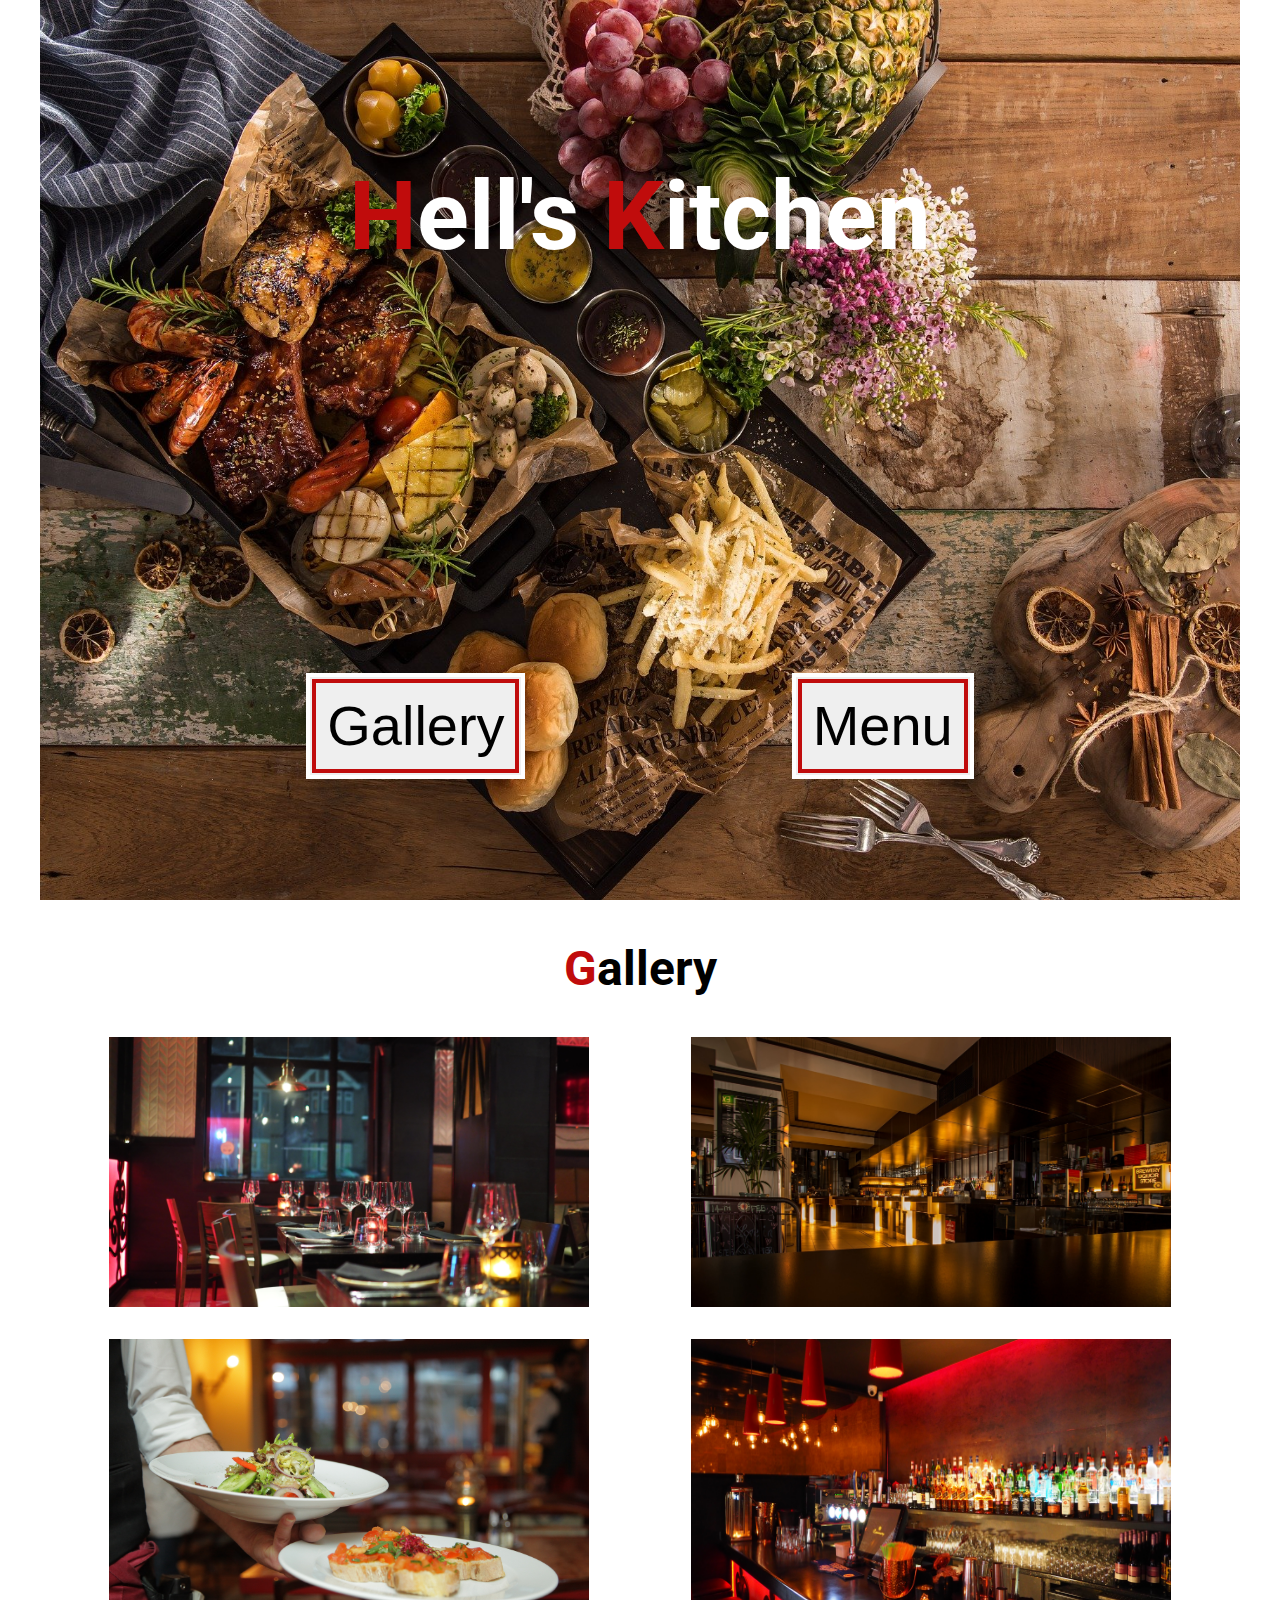
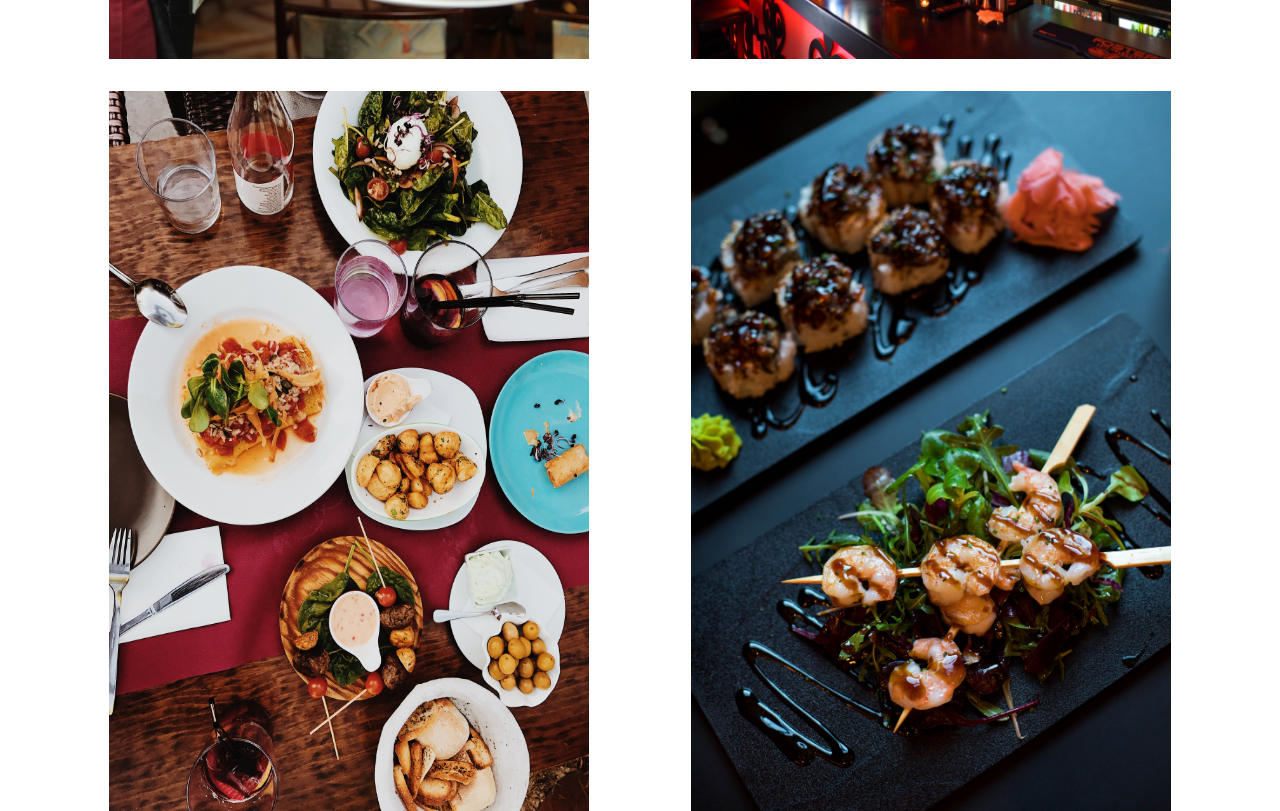
==== index.html @ 6d45c977 "new project page" ====
<!DOCTYPE html>
<html lang="en">
<head>
    <meta charset="UTF-8">
    <meta http-equiv="X-UA-Compatible" content="IE=edge">
    <meta name="viewport" content="width=device-width, initial-scale=1.0">
    <title>Restaurant</title>
    <link rel="stylesheet" href="./styles.css">
    <link rel="preconnect" href="https://fonts.googleapis.com">
    <link rel="preconnect" href="https://fonts.gstatic.com" crossorigin>
    <link href="https://fonts.googleapis.com/css2?family=Roboto:wght@500&display=swap" rel="stylesheet">
    
</head>
<body>
    <div class="hero">
        <div class="he-container">
            <div class="he-con-na"><h1><span>H</span>ell's <span>K</span>itchen</h1></div>
            <!-- <div class="he-con-bu">
            <button type="submit">Welcome
            </div> -->
            <div class="he-con-buttons">
                <div class="he-con-bu-one">
                    <button value="Submit" class="btn1" >Gallery 
                </div>
                <div class="he-con-bu-two">
                    <button type="submit">Menu
                </div>
            </div>
        </div>
    </div>

    <div class="gallery" id="gallery">
        <div class="gal-gal"><h2><span>G</span>allery</h2></div>
        <div class="gal-img">
            <img src="./res1.jpg" alt="">
            <img src="./res2.jpg" alt="">
            <img src="./res3.jpg" alt="">
            <img src="./res5.jpg" alt="">
            <!-- <img src="./res6.jpg" alt=""> -->
            <img src="./res7.jpg" alt="">
            <img src="./res8.jpg" alt="">
        </div>
    </div>

    <script type="text/javascript" src="./script.js"></script>
</body>
---- styles.css ----
body{
    font-family: 'Roboto', sans-serif;
    max-width: 1200px;
    margin: 0 auto;
}


.hero{
    background-image: url(./res4.jpg);
    background-size: cover;
    height: 100vh;
    text-align: center;
    margin-bottom: 2em;
}
.he-con-na{
    font-size: 3rem;
    color: white;
    padding-top: 2em;
}
span{
    color: rgb(192, 12, 12) ;
}
.he-con-buttons{
    display: flex;
    justify-content: space-evenly;
}
button{
    font-size: 3.5em;
    padding: .3em;
    border: 4px solid white;
    outline: 4px solid rgb(192, 12, 12);
    outline-offset: -10px;
    margin-top: 1em;
}
button:hover{
    background-color: rgb(192, 12, 12);
    color: white;
    transition: .5s;
}
.gal-gal{
    text-align: center;
    font-size: 2rem;
}
.gal-img{
    display: flex;
    flex-wrap: wrap;
    justify-content: space-evenly;
    gap: 2em;
}
img{
   width: 40%;
}

/* // Small devices (landscape phones, 576px and up) */
@media (max-width: 576px) {
    .gal-img{
        display: flex;
        flex-direction: column;
        gap: 2em;
    }
    img{
        margin: 0 auto;
    }
    button{
        font-size: 2.5em;
        padding: .2em;
        border: 4px solid white;
        outline: 4px solid rgb(192, 12, 12);
        outline-offset: -10px;
        margin-top: .5em;
    }
    .he-con-buttons{
        display: flex;
        flex-direction:column;
    }
 }

/* // Medium devices (tablets, 768px and up)*/
@media (min-width: 768px) {
    button{
        margin-top: 6em;
    } 
}

/* // Large devices (desktops, 992px and up) */
/* @media (min-width: 992px) { ... } */
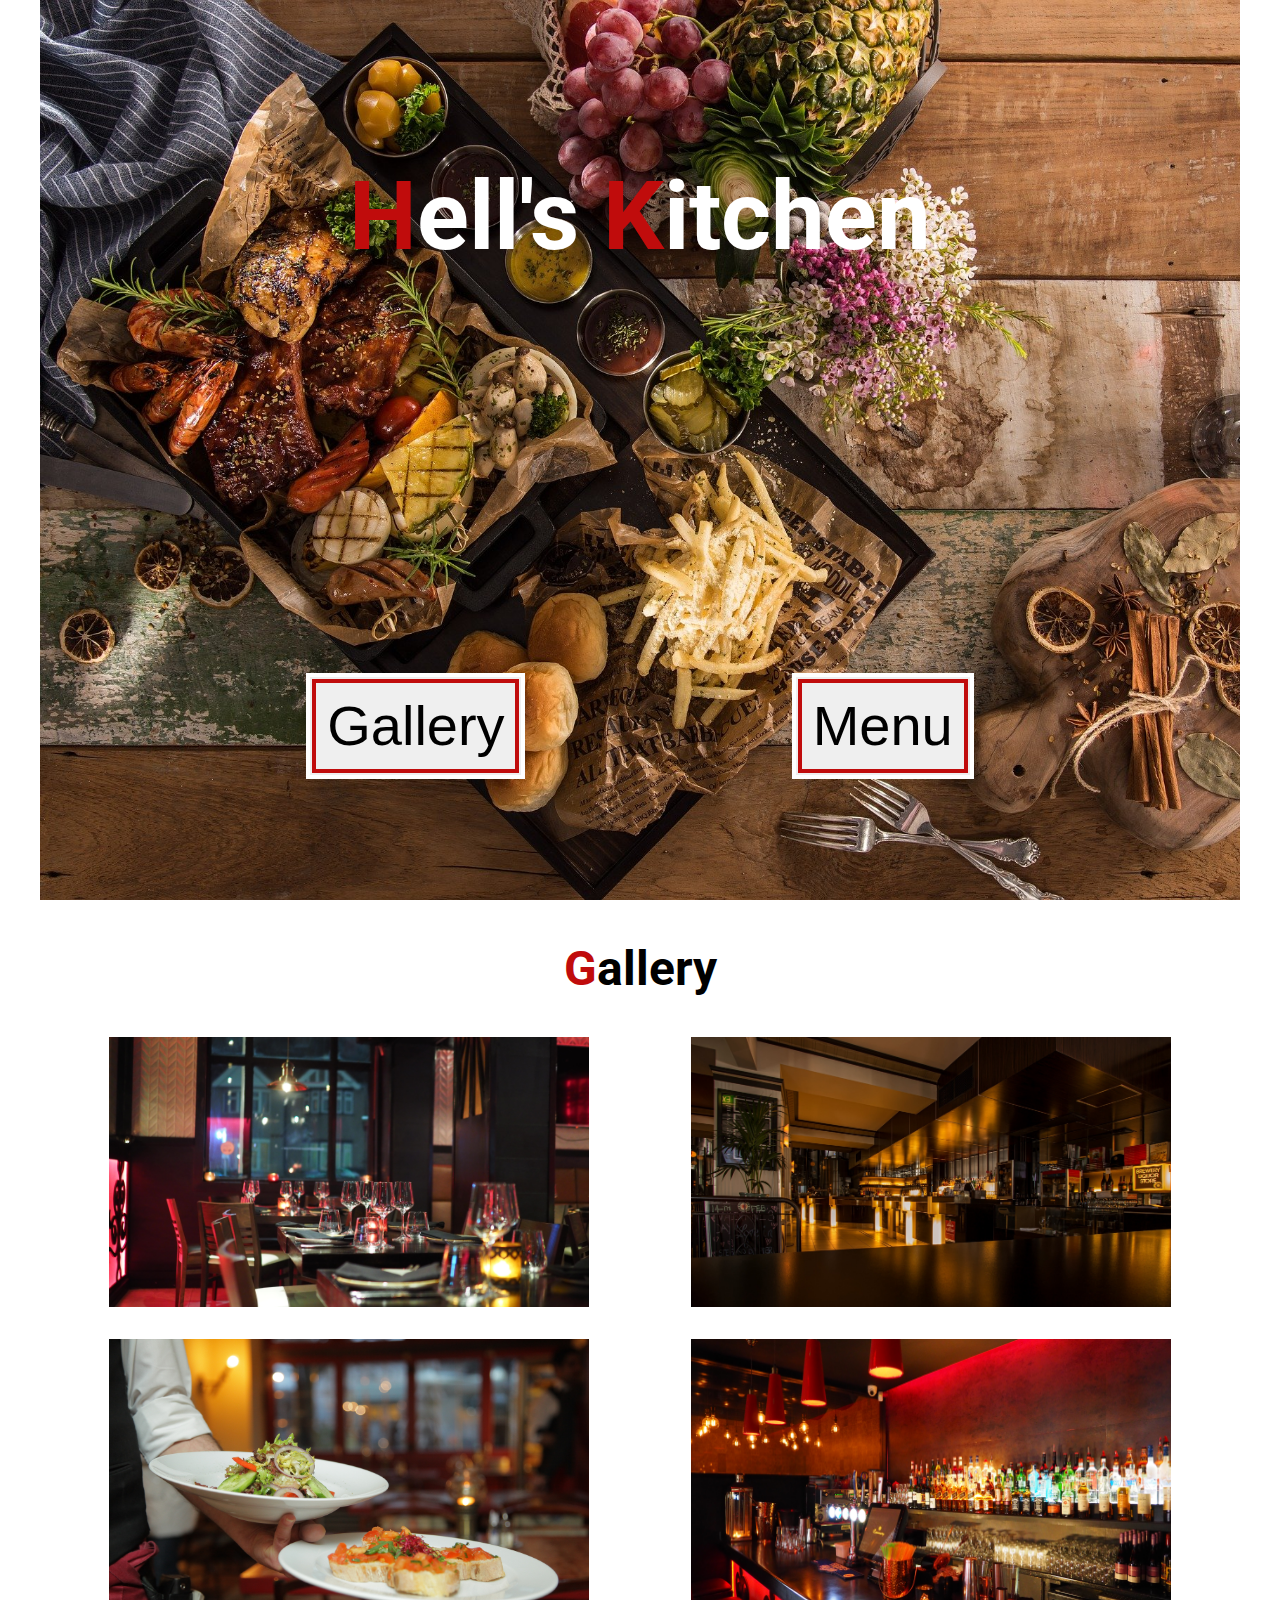
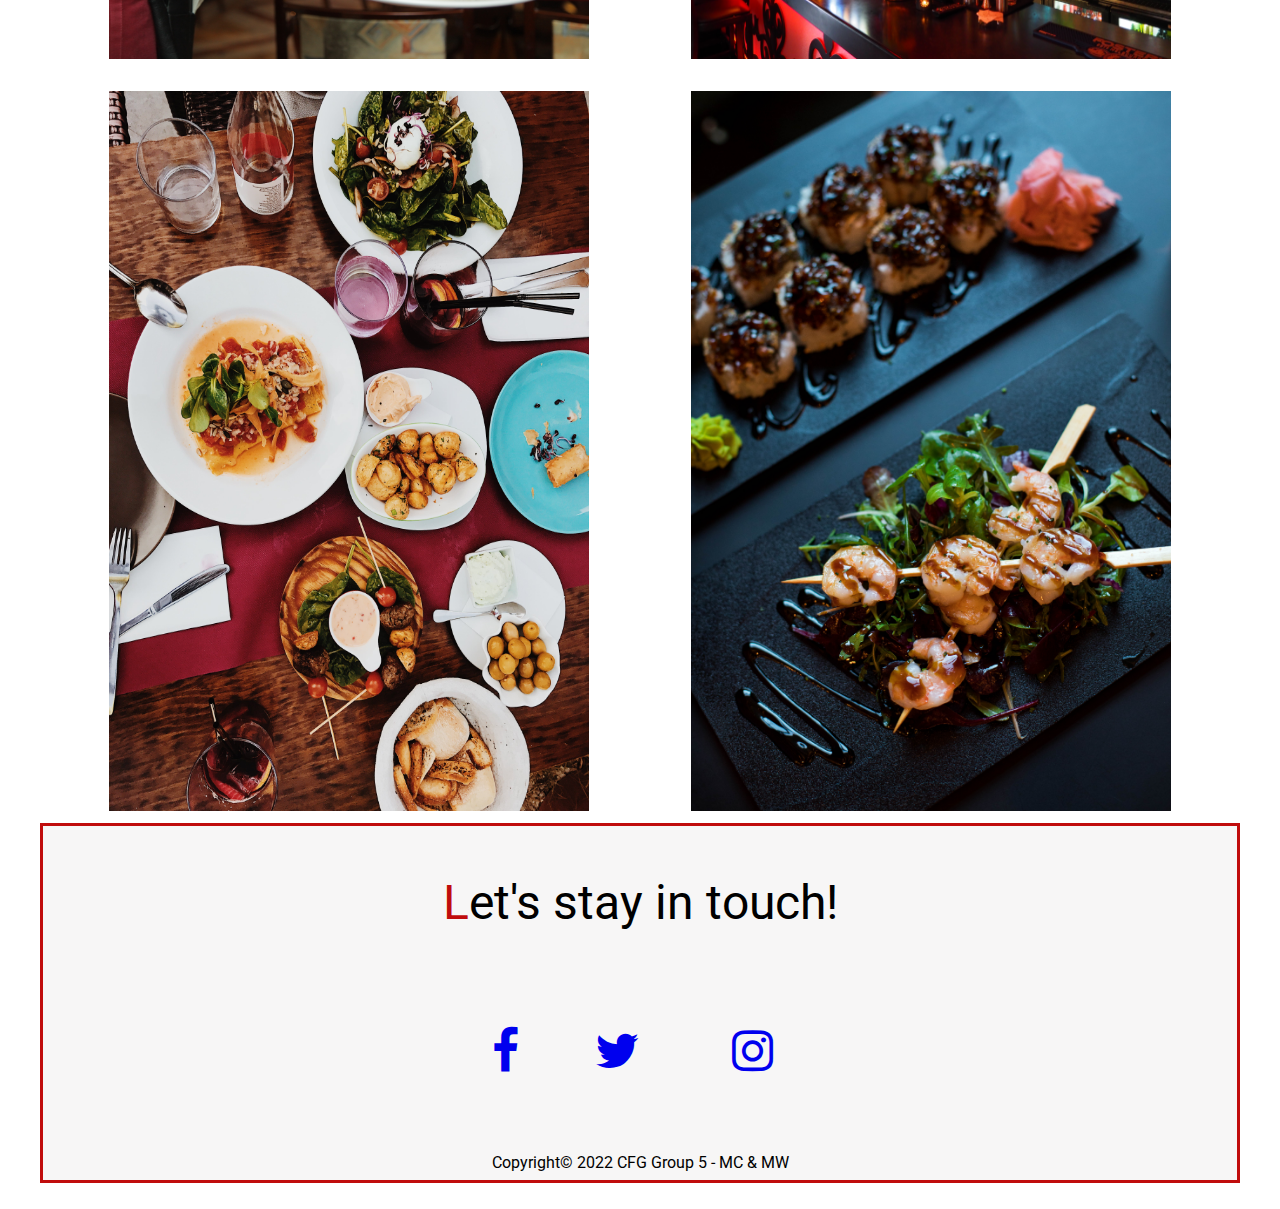
==== commit 10122740: "add second pages" ====
--- a/index.html
+++ b/index.html
@@ -9,8 +9,10 @@
     <link rel="preconnect" href="https://fonts.googleapis.com">
     <link rel="preconnect" href="https://fonts.gstatic.com" crossorigin>
     <link href="https://fonts.googleapis.com/css2?family=Roboto:wght@500&display=swap" rel="stylesheet">
+    <link rel="stylesheet" href="https://cdnjs.cloudflare.com/ajax/libs/font-awesome/4.7.0/css/font-awesome.min.css">
     
 </head>
+
 <body>
     <div class="hero">
         <div class="he-container">
@@ -20,10 +22,10 @@
             </div> -->
             <div class="he-con-buttons">
                 <div class="he-con-bu-one">
-                    <button value="Submit" class="btn1" >Gallery 
+                    <button type="submit" class="btn1" >Gallery 
                 </div>
                 <div class="he-con-bu-two">
-                    <button type="submit">Menu
+                    <button type="submit" class="btn2">Menu
                 </div>
             </div>
         </div>
@@ -36,11 +38,19 @@
             <img src="./res2.jpg" alt="">
             <img src="./res3.jpg" alt="">
             <img src="./res5.jpg" alt="">
-            <!-- <img src="./res6.jpg" alt=""> -->
             <img src="./res7.jpg" alt="">
             <img src="./res8.jpg" alt="">
         </div>
     </div>
+<footer>
+        <p><span>L</span>et's stay in touch!</p>
+        <div class="icons">
+        <a href="https://www.facebook.com/" class="fa fa-facebook"></a>
+        <a href="https://twitter.com/" class="fa fa-twitter"></a>
+        <a href="https://www.instagram.com/?hl=en/" class="fa fa-instagram"></a>
+        </div>
+        <a >Copyright&copy 2022 CFG Group 5 - MC & MW</a>
+</footer>
 
     <script type="text/javascript" src="./script.js"></script>
 </body>
--- a/styles.css
+++ b/styles.css
@@ -51,6 +51,33 @@
    width: 40%;
 }
 
+footer{
+    color: black;
+    background-color:rgb(247, 246, 246);
+    border: 3px solid rgb(192, 12, 12);
+    margin: 1vw 0vw 2vw 0vw;
+    font-size: 3rem;
+    /* padding: 4vh; */
+    text-align: center;  
+}
+
+.fa-facebook{
+    text-decoration: none;
+    margin: 2rem;
+}
+.fa-twitter{
+    text-decoration: none;
+    margin: 2rem;
+}
+.fa-instagram{
+    text-decoration: none;
+    margin: 3rem;
+}
+
+footer a{
+    font-size: 1rem;
+    }
+
 /* // Small devices (landscape phones, 576px and up) */
 @media (max-width: 576px) {
     .gal-img{
@@ -58,9 +85,11 @@
         flex-direction: column;
         gap: 2em;
     }
+
     img{
         margin: 0 auto;
     }
+
     button{
         font-size: 2.5em;
         padding: .2em;
@@ -69,12 +98,39 @@
         outline-offset: -10px;
         margin-top: .5em;
     }
+
     .he-con-buttons{
         display: flex;
         flex-direction:column;
     }
- }
+    
+    footer{
+        color: black;
+        background-color:rgb(247, 246, 246);
+        border: 3px solid rgb(192, 12, 12);
+        font-size: 1rem;
+        text-align: center;  
+    }
+        
+    .fa-facebook{
+        text-decoration: none;
+        margin: .5rem;
+    }
+    .fa-twitter{
+        text-decoration: none;
+        margin: .5rem;
+    }
+    .fa-instagram{
+        text-decoration: none;
+        margin: .5rem;
+    }
+    
+    footer a{
+        font-size: 1rem;
+        }
+    }
 
+ 
 /* // Medium devices (tablets, 768px and up)*/
 @media (min-width: 768px) {
     button{
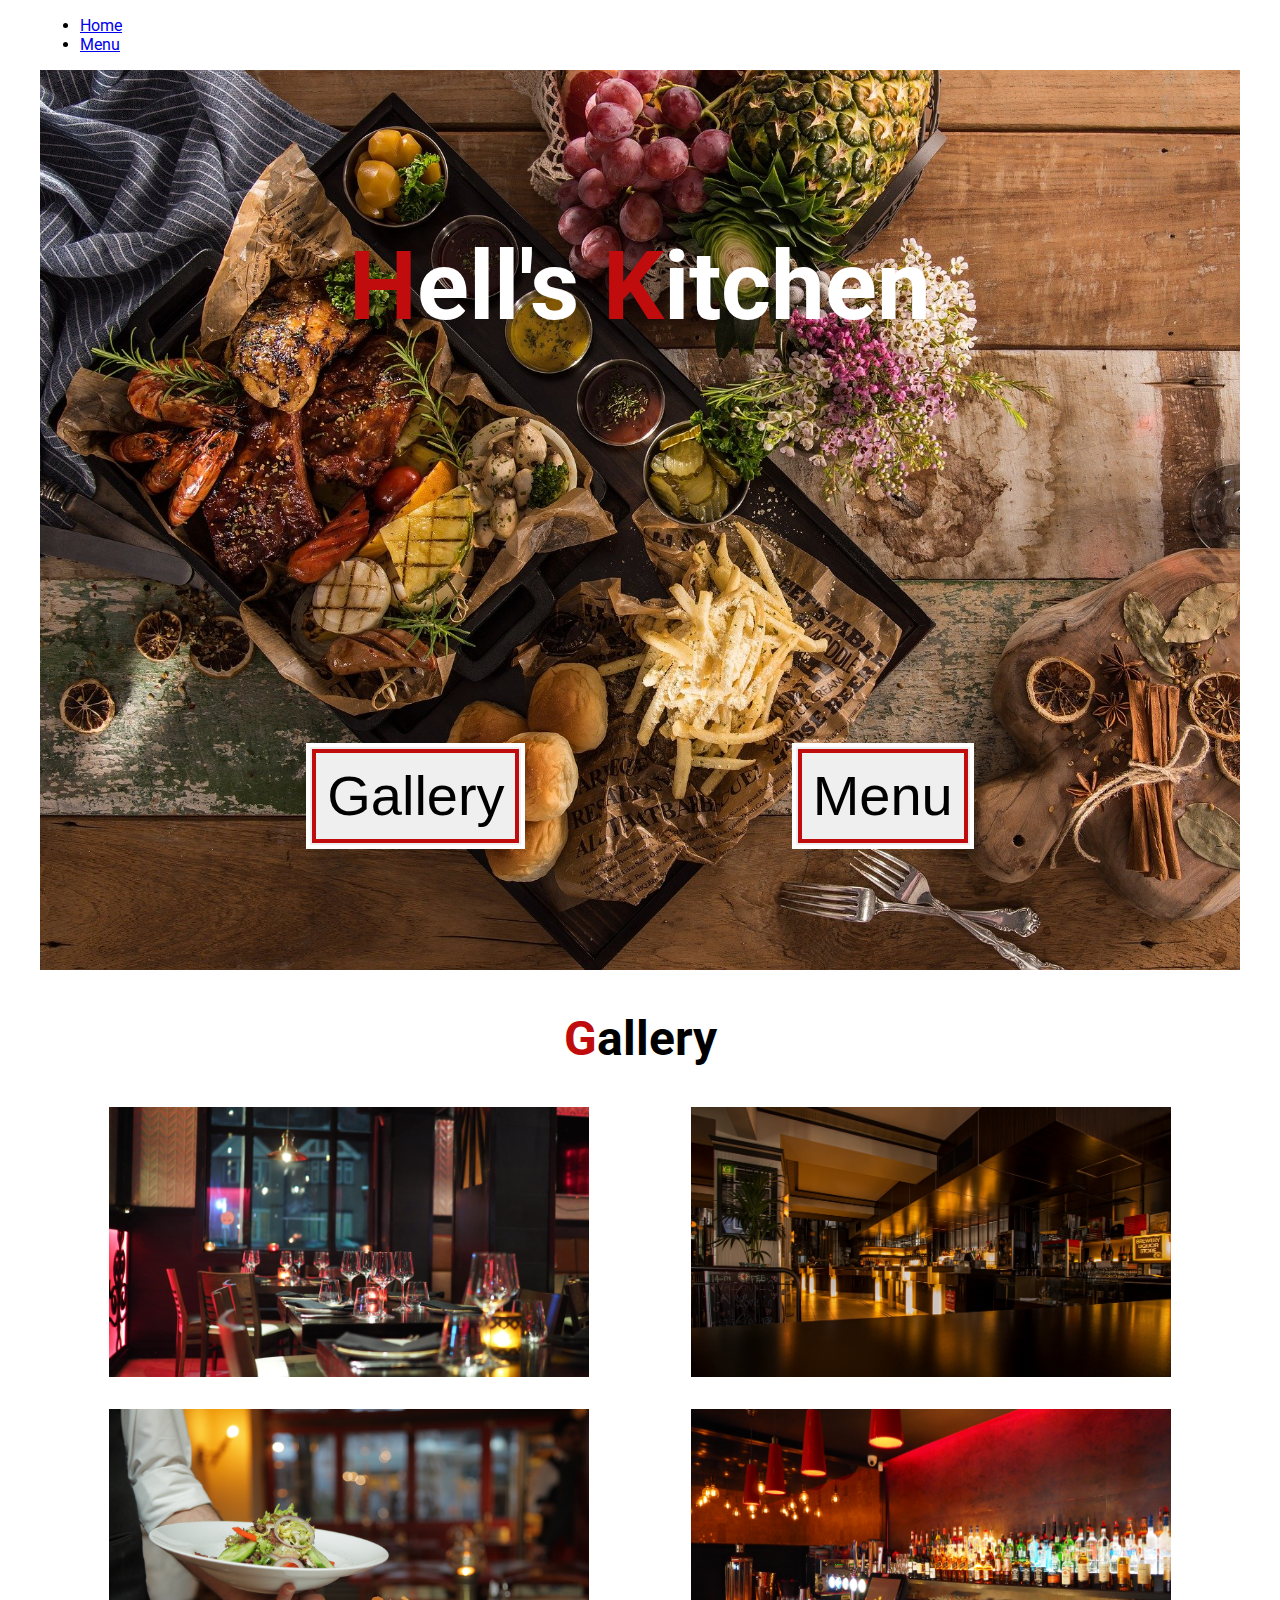
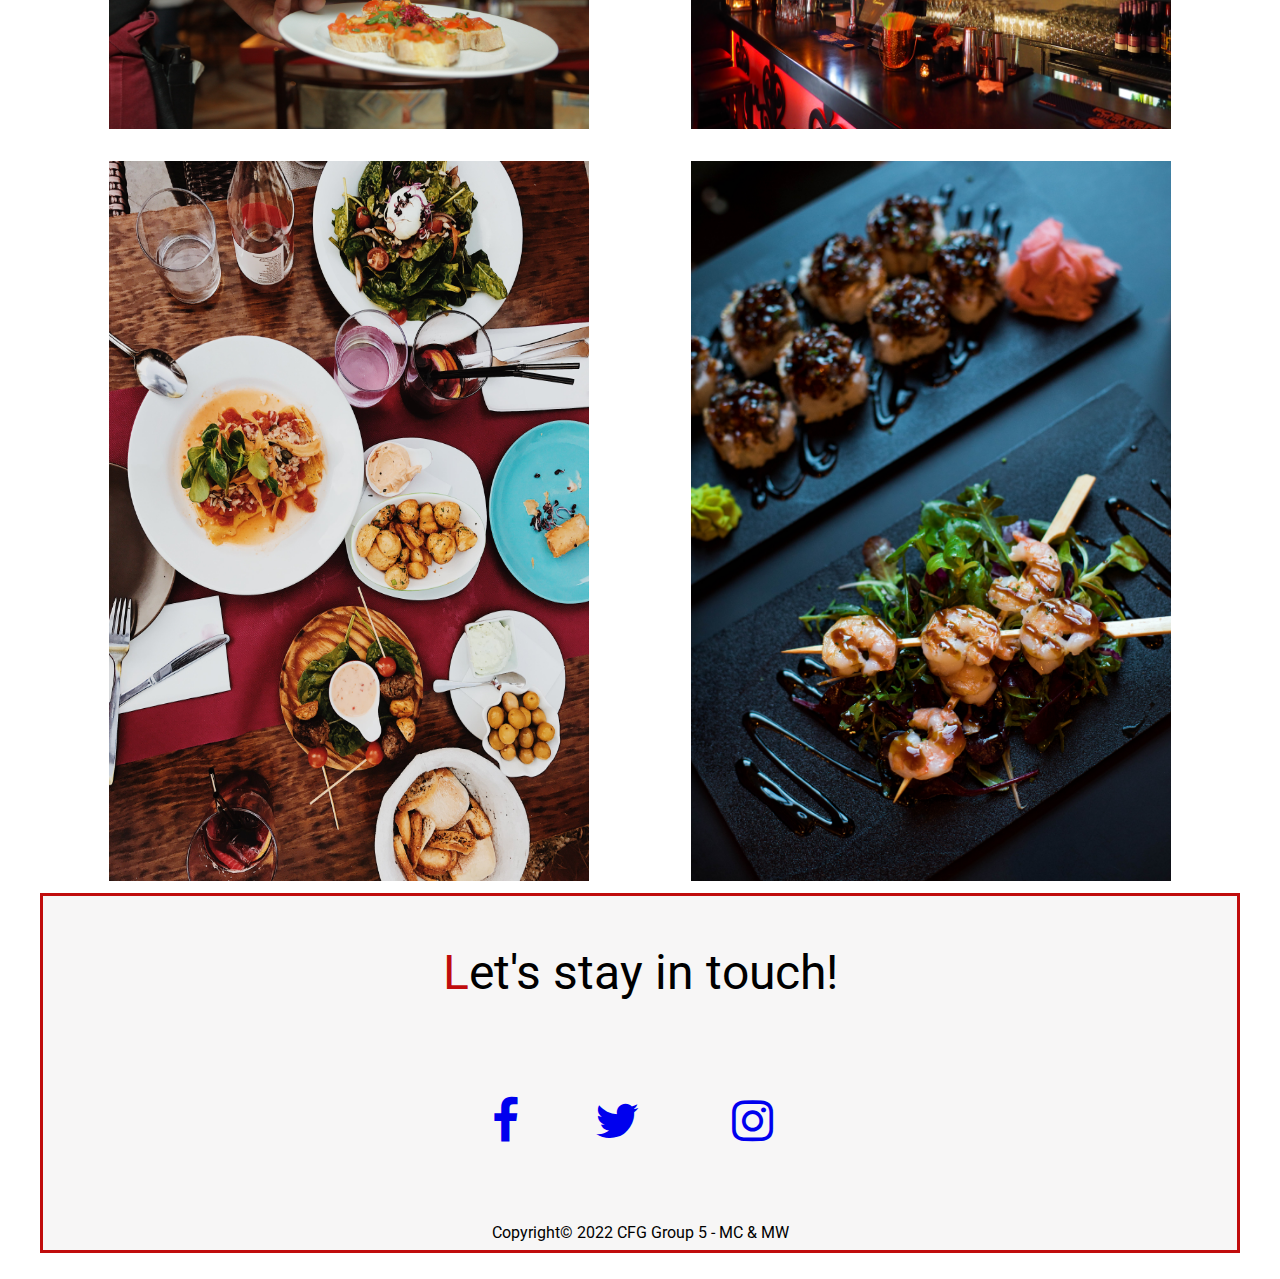
==== commit a7bdf581: "Update index.html" ====
--- a/index.html
+++ b/index.html
@@ -14,6 +14,14 @@
 </head>
 
 <body>
+    <header>
+        <nav>
+            <ul>
+                <li><a href="index.html">Home</a></li>
+                <li><a href="menupage.html">Menu</a></li>
+            </ul>
+        </nav>
+    </header>
     <div class="hero">
         <div class="he-container">
             <div class="he-con-na"><h1><span>H</span>ell's <span>K</span>itchen</h1></div>
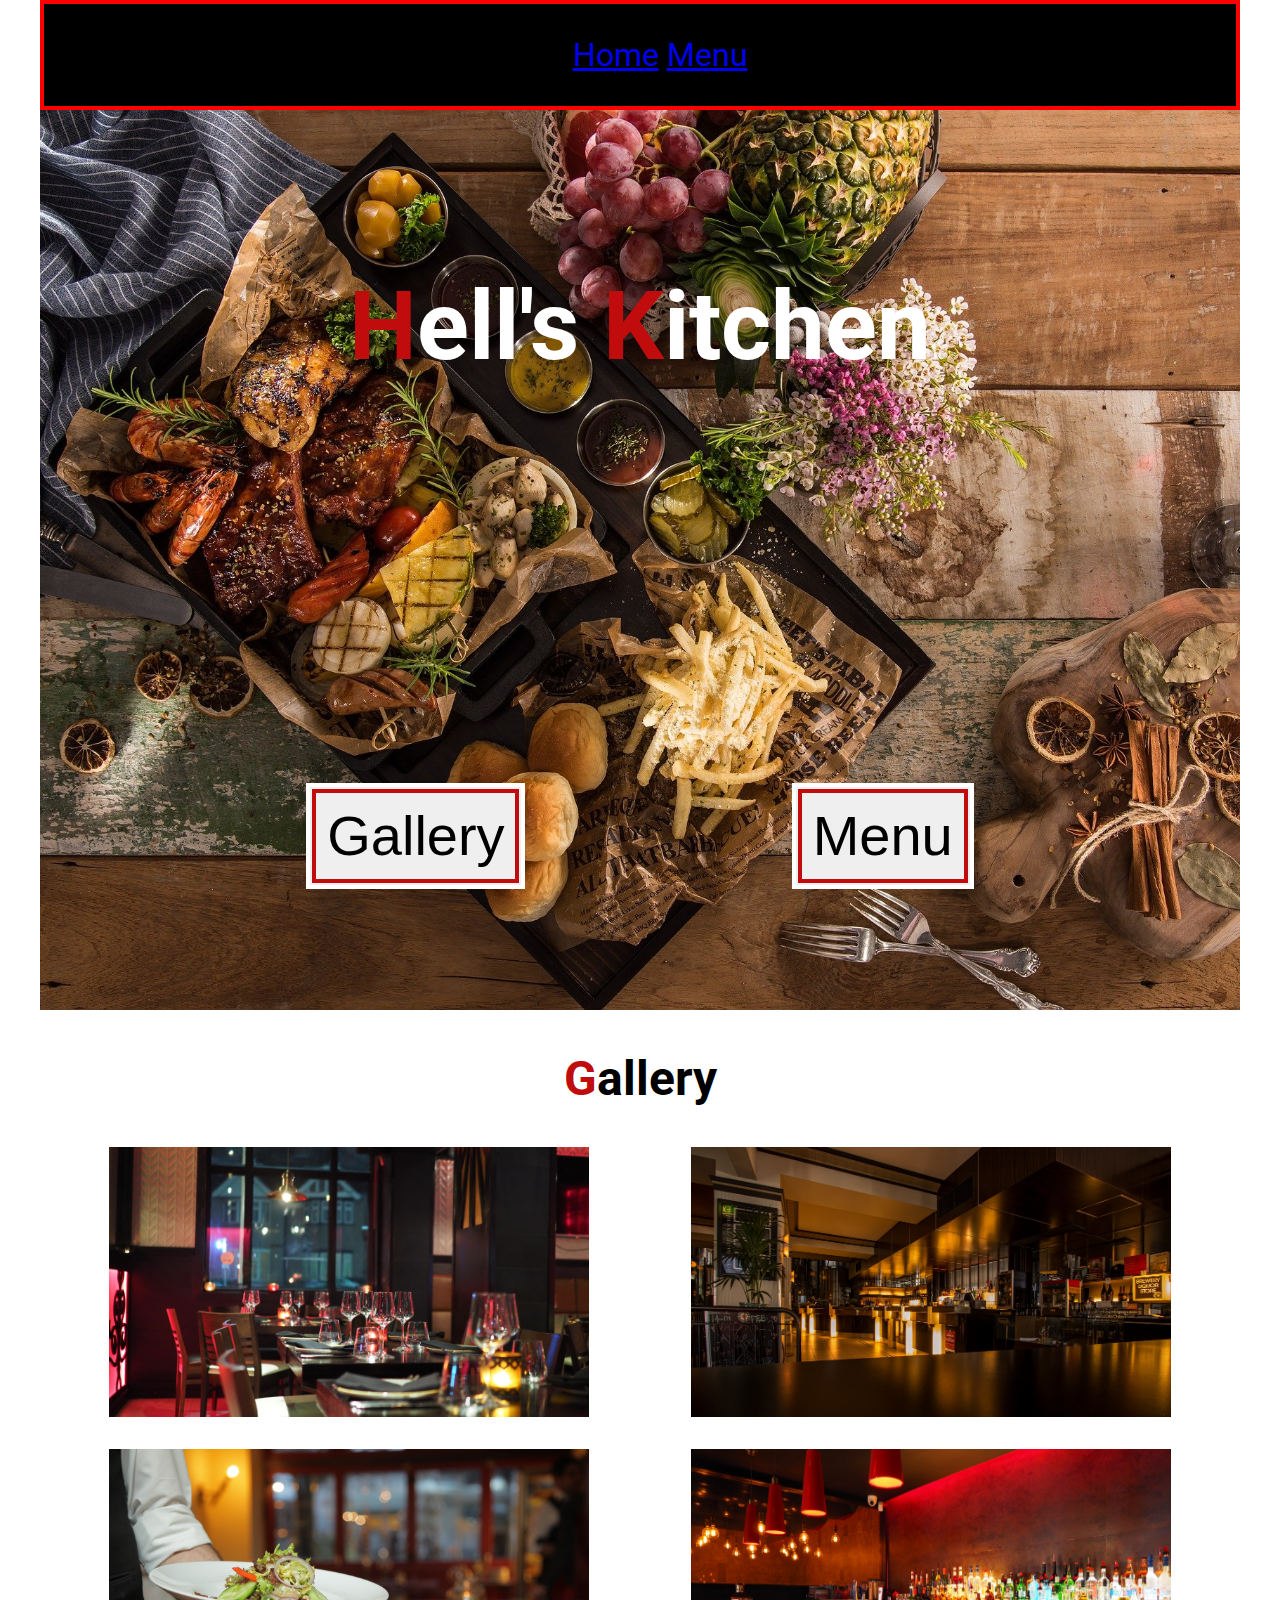
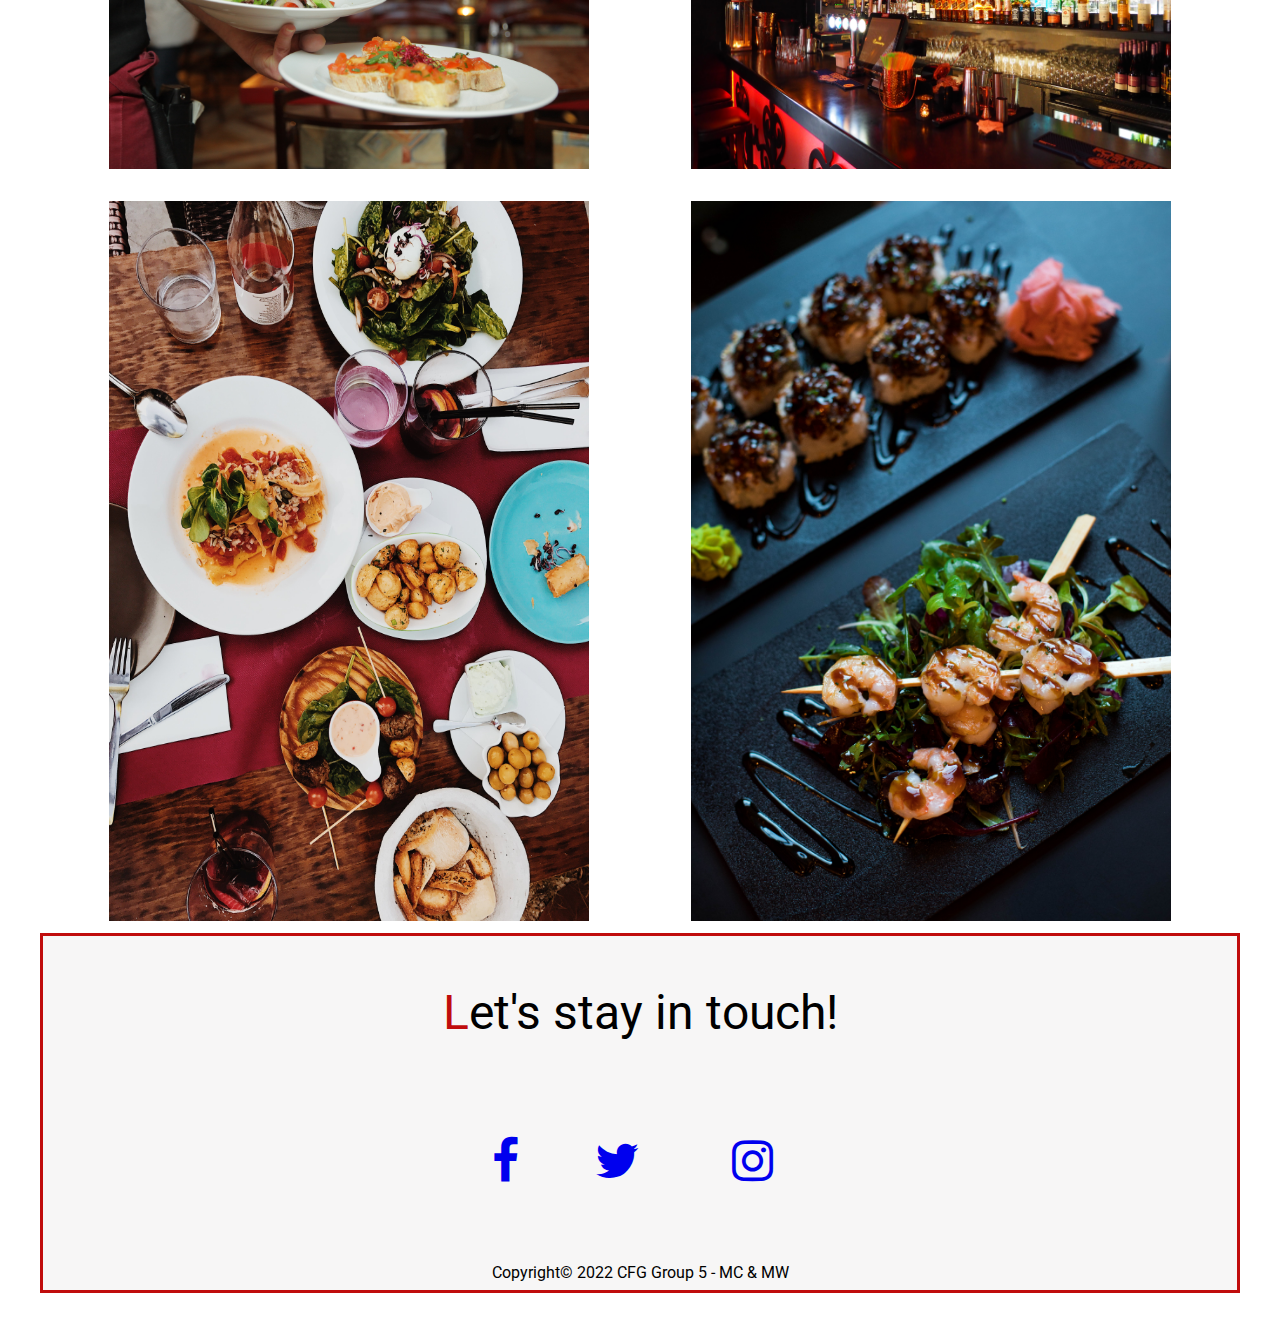
==== commit 147c93ec: "Update index.html" ====
--- a/index.html
+++ b/index.html
@@ -17,8 +17,8 @@
     <header>
         <nav>
             <ul>
-                <li><a href="index.html">Home</a></li>
-                <li><a href="menupage.html">Menu</a></li>
+                <a href="index.html">Home</a>
+                <a href="menupage.html">Menu</a>
             </ul>
         </nav>
     </header>
--- a/styles.css
+++ b/styles.css
@@ -129,7 +129,15 @@
         font-size: 1rem;
         }
     }
-
+header{
+    color: red;
+    background-color: black;
+    border: 4px solid red;
+    font-size: 2rem;
+    text-align: center;
+    margain: 5rem;
+}
+    
  
 /* // Medium devices (tablets, 768px and up)*/
 @media (min-width: 768px) {
